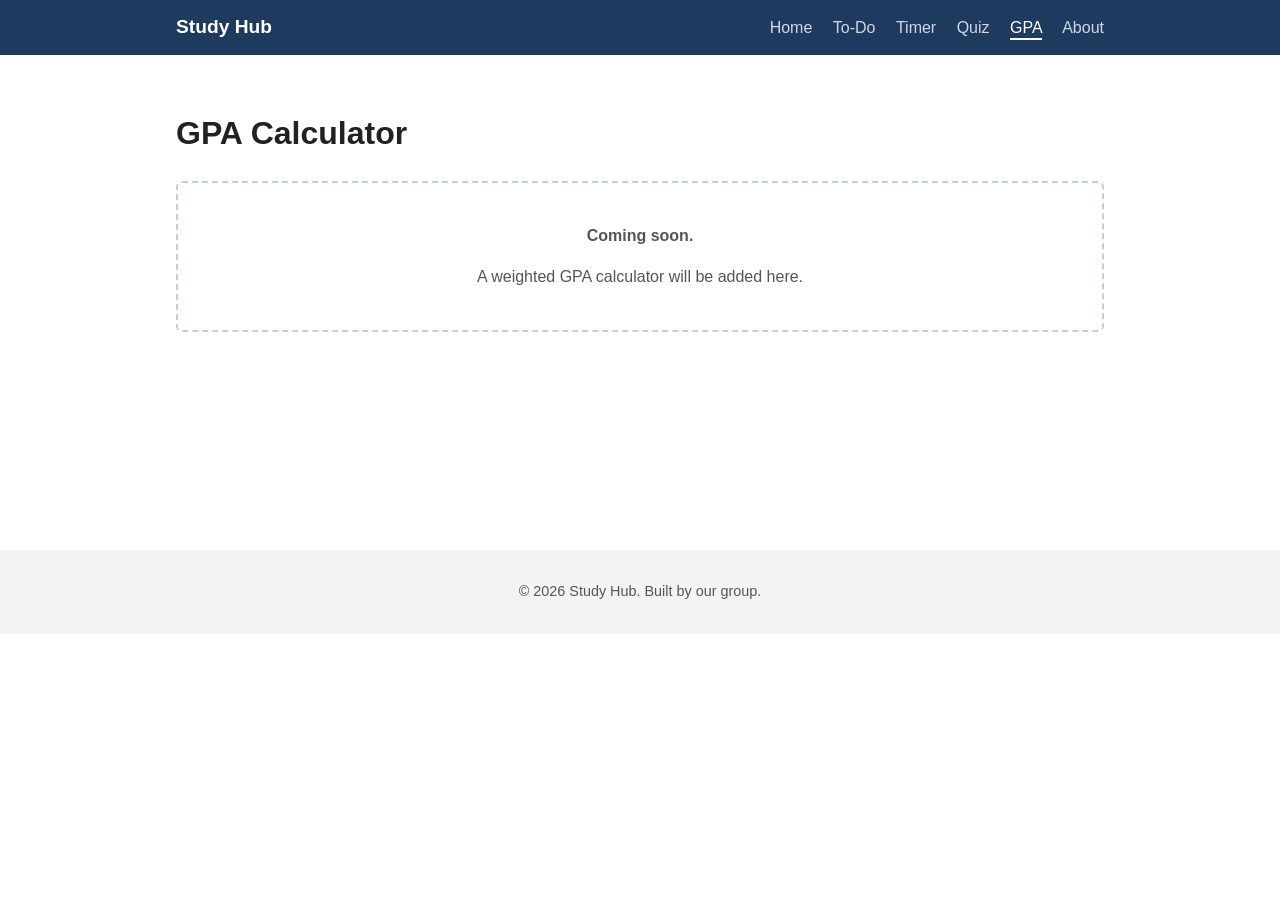
==== study-hub/gpa.html @ 49f4c3d6 "THIS IS THE OUR BASE FILE" ====
<!DOCTYPE html>
<html lang="en">
<head>
  <meta charset="UTF-8">
  <meta name="viewport" content="width=device-width, initial-scale=1.0">
  <title>GPA Calculator | Study Hub</title>
  <link rel="stylesheet" href="css/style.css">
</head>
<body>
  <header class="site-header">
    <div class="container">
      <a class="brand" href="index.html">Study Hub</a>
      <nav>
        <a href="index.html">Home</a>
        <a href="todo.html">To-Do</a>
        <a href="timer.html">Timer</a>
        <a href="quiz.html">Quiz</a>
        <a href="gpa.html" class="active">GPA</a>
        <a href="about.html">About</a>
      </nav>
    </div>
  </header>

  <main class="container page">
    <h1>GPA Calculator</h1>
    <div class="placeholder">
      <p><strong>Coming soon.</strong></p>
      <p>A weighted GPA calculator will be added here.</p>
    </div>
  </main>

  <footer class="site-footer">
    <div class="container"><p>&copy; <span id="year"></span> Study Hub. Built by our group.</p></div>
  </footer>
  <script src="js/main.js"></script>
</body>
</html>
---- study-hub/css/style.css ----
* { box-sizing: border-box; }
body { margin: 0; font-family: Arial, Helvetica, sans-serif; color: #222; line-height: 1.6; background: #fff; }
.container { max-width: 960px; margin: 0 auto; padding: 0 16px; }
.site-header { background: #1f3a5f; }
.site-header .container { display: flex; justify-content: space-between; align-items: center; flex-wrap: wrap; padding-top: 12px; padding-bottom: 12px; }
.brand { color: #fff; font-weight: bold; font-size: 1.2rem; text-decoration: none; }
nav a { color: #cfd9e6; text-decoration: none; margin-left: 16px; padding-bottom: 2px; }
nav a:hover, nav a.active { color: #fff; border-bottom: 2px solid #fff; }
.hero { background: #eef3f9; padding: 64px 0; text-align: center; }
.hero h1 { margin: 0 0 8px; }
.btn { display: inline-block; margin-top: 12px; padding: 10px 20px; background: #1f3a5f; color: #fff; text-decoration: none; border: 0; border-radius: 4px; font-size: 1rem; cursor: pointer; }
.btn:hover { background: #2c5282; }
.btn-secondary { background: #e6ebf2; color: #1f3a5f; }
.btn-secondary:hover { background: #d5dde8; }
.cards { display: grid; grid-template-columns: repeat(auto-fit, minmax(210px, 1fr)); gap: 16px; margin: 16px 0 32px; }
.card { border: 1px solid #d9e1ea; border-radius: 6px; padding: 16px; }
.card h3 { margin-top: 0; }
.card-link { color: inherit; text-decoration: none; }
.card-link:hover { border-color: #1f3a5f; background: #f7f9fc; }
.page { padding-top: 32px; padding-bottom: 32px; min-height: 55vh; }
.placeholder { border: 2px dashed #c3cedb; border-radius: 6px; padding: 24px; text-align: center; color: #555; }
input, select { font-size: 1rem; padding: 8px; border: 1px solid #b9c4d2; border-radius: 4px; }
.site-footer { background: #f3f3f3; text-align: center; padding: 16px 0; font-size: 0.9rem; color: #555; }
[hidden] { display: none !important; }
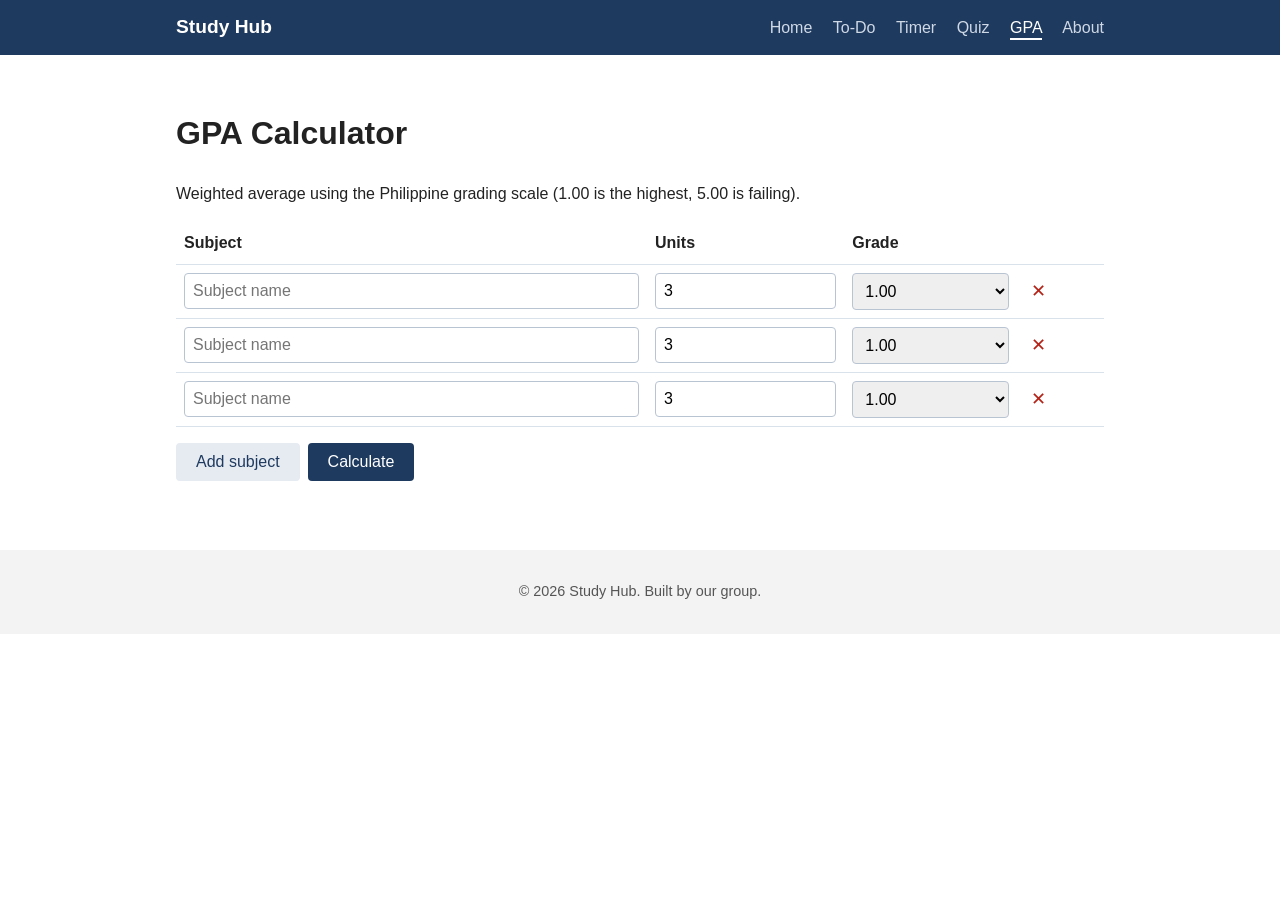
==== commit 5cc764af: "ADD GPA CALCULATOR" ====
--- a/study-hub/gpa.html
+++ b/study-hub/gpa.html
@@ -5,6 +5,7 @@
   <meta name="viewport" content="width=device-width, initial-scale=1.0">
   <title>GPA Calculator | Study Hub</title>
   <link rel="stylesheet" href="css/style.css">
+  <link rel="stylesheet" href="css/gpa.css">
 </head>
 <body>
   <header class="site-header">
@@ -23,15 +24,27 @@
 
   <main class="container page">
     <h1>GPA Calculator</h1>
-    <div class="placeholder">
-      <p><strong>Coming soon.</strong></p>
-      <p>A weighted GPA calculator will be added here.</p>
+    <p>Weighted average using the Philippine grading scale (1.00 is the highest, 5.00 is failing).</p>
+
+    <table class="gpa-table">
+      <thead>
+        <tr><th>Subject</th><th>Units</th><th>Grade</th><th><span class="sr-only">Remove</span></th></tr>
+      </thead>
+      <tbody id="gpa-rows"></tbody>
+    </table>
+
+    <div class="gpa-actions">
+      <button id="gpa-add" class="btn btn-secondary" type="button">Add subject</button>
+      <button id="gpa-calc" class="btn" type="button">Calculate</button>
     </div>
+
+    <div id="gpa-result" class="gpa-result" aria-live="polite"></div>
   </main>
 
   <footer class="site-footer">
     <div class="container"><p>&copy; <span id="year"></span> Study Hub. Built by our group.</p></div>
   </footer>
   <script src="js/main.js"></script>
+  <script src="js/gpa.js"></script>
 </body>
 </html>
--- a/study-hub/css/gpa.css
+++ b/study-hub/css/gpa.css
@@ -0,0 +1,10 @@
+.sr-only { position: absolute; left: -9999px; }
+.gpa-table { width: 100%; border-collapse: collapse; margin: 16px 0; }
+.gpa-table th, .gpa-table td { padding: 8px; border-bottom: 1px solid #d9e1ea; text-align: left; }
+.gpa-table input, .gpa-table select { width: 100%; }
+.gpa-table .del { background: none; border: 0; color: #b42318; font-size: 1.1rem; cursor: pointer; }
+.gpa-actions { display: flex; gap: 8px; }
+.gpa-actions .btn { margin-top: 0; }
+.gpa-result { margin-top: 20px; font-size: 1.2rem; }
+.gpa-result strong { font-size: 1.8rem; }
+.gpa-error { color: #b42318; }
